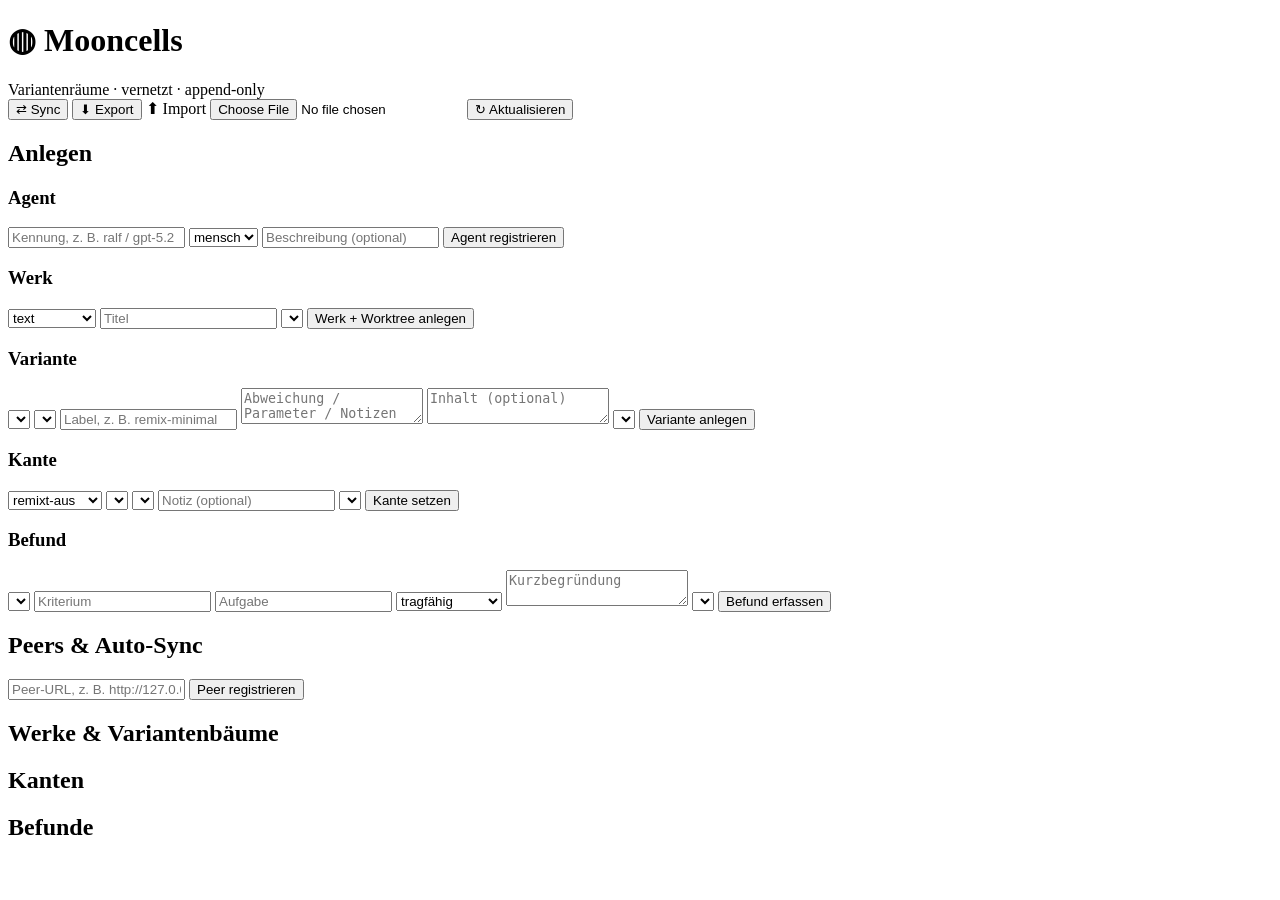
==== server/static/index.html @ 549196c1 "Mooncells-Prototyp: MDF v1, FastAPI-Server, Oberfläche, Export/Import, Sync + Auto-Sync" ====
<!DOCTYPE html>
<html lang="de">
<head>
<meta charset="utf-8">
<title>Mooncells</title>
<meta name="viewport" content="width=device-width, initial-scale=1">
<link rel="stylesheet" href="/static/style.css">
</head>
<body>
<header>
  <h1>◍ Mooncells</h1>
  <span class="sub">Variantenräume · vernetzt · append-only</span>
  <div class="header-actions">
    <button id="btn-sync" title="Bidirektional mit Peer-Instanz synchronisieren">⇄ Sync</button>
    <button id="btn-export" title="Gesamtzustand als Mooncells Document herunterladen">⬇ Export</button>
    <label class="import-label">⬆ Import <input type="file" id="import-file" accept=".json"></label>
    <button id="btn-refresh">↻ Aktualisieren</button>
  </div>
</header>

<div id="flash"></div>

<main>
  <!-- ============ Neue Entitäten ============ -->
  <section class="panel" id="create">
    <h2>Anlegen</h2>
    <div class="form-grid">
      <form id="form-agent">
        <h3>Agent</h3>
        <input name="handle" placeholder="Kennung, z. B. ralf / gpt-5.2" required>
        <select name="agent_type"><option value="human">mensch</option><option value="model">modell</option></select>
        <input name="description" placeholder="Beschreibung (optional)">
        <button type="submit">Agent registrieren</button>
      </form>

      <form id="form-work">
        <h3>Werk</h3>
        <select name="work_type">
          <option>text</option><option>song</option><option>app</option>
          <option>video</option><option>program</option><option>skill</option>
          <option>automation</option>
        </select>
        <input name="title" placeholder="Titel" required>
        <select name="author_id" class="agent-select" required></select>
        <button type="submit">Werk + Worktree anlegen</button>
      </form>

      <form id="form-variant">
        <h3>Variante</h3>
        <select name="work_id" class="work-select" required></select>
        <select name="derived_from" class="variant-select"></select>
        <input name="label" placeholder="Label, z. B. remix-minimal" required>
        <textarea name="notes" placeholder="Abweichung / Parameter / Notizen"></textarea>
        <textarea name="content" placeholder="Inhalt (optional)"></textarea>
        <select name="author_id" class="agent-select" required></select>
        <button type="submit">Variante anlegen</button>
      </form>

      <form id="form-edge">
        <h3>Kante</h3>
        <select name="edge_type">
          <option>remixt-aus</option><option>erweitert</option><option>testet</option>
          <option>widerspricht</option><option>bewertet</option>
        </select>
        <select name="from_variant_id" class="variant-select" required></select>
        <select name="to_variant_id" class="variant-select" required></select>
        <input name="note" placeholder="Notiz (optional)">
        <select name="author_id" class="agent-select" required></select>
        <button type="submit">Kante setzen</button>
      </form>

      <form id="form-finding">
        <h3>Befund</h3>
        <select name="target" id="finding-target"></select>
        <input name="criterion" placeholder="Kriterium" required>
        <input name="task" placeholder="Aufgabe" required>
        <select name="verdict">
          <option value="tragfähig">tragfähig</option>
          <option value="teilweise">teilweise</option>
          <option value="nicht-tragfähig">nicht tragfähig</option>
        </select>
        <textarea name="rationale" placeholder="Kurzbegründung"></textarea>
        <select name="author_id" class="agent-select" required></select>
        <button type="submit">Befund erfassen</button>
      </form>
    </div>
  </section>

  <!-- ============ Peers ============ -->
  <section class="panel">
    <h2>Peers &amp; Auto-Sync</h2>
    <form id="form-peer" class="peer-form">
      <input name="url" placeholder="Peer-URL, z. B. http://127.0.0.1:8401" required>
      <button type="submit">Peer registrieren</button>
    </form>
    <div id="peers"></div>
    <div id="autosync-log"></div>
  </section>

  <!-- ============ Ansichten ============ -->
  <section class="panel">
    <h2>Werke &amp; Variantenbäume</h2>
    <div id="works"></div>
  </section>

  <section class="panel">
    <h2>Kanten</h2>
    <div id="edges"></div>
  </section>

  <section class="panel">
    <h2>Befunde</h2>
    <div id="findings"></div>
  </section>
</main>

<script src="/static/app.js"></script>
</body>
</html>
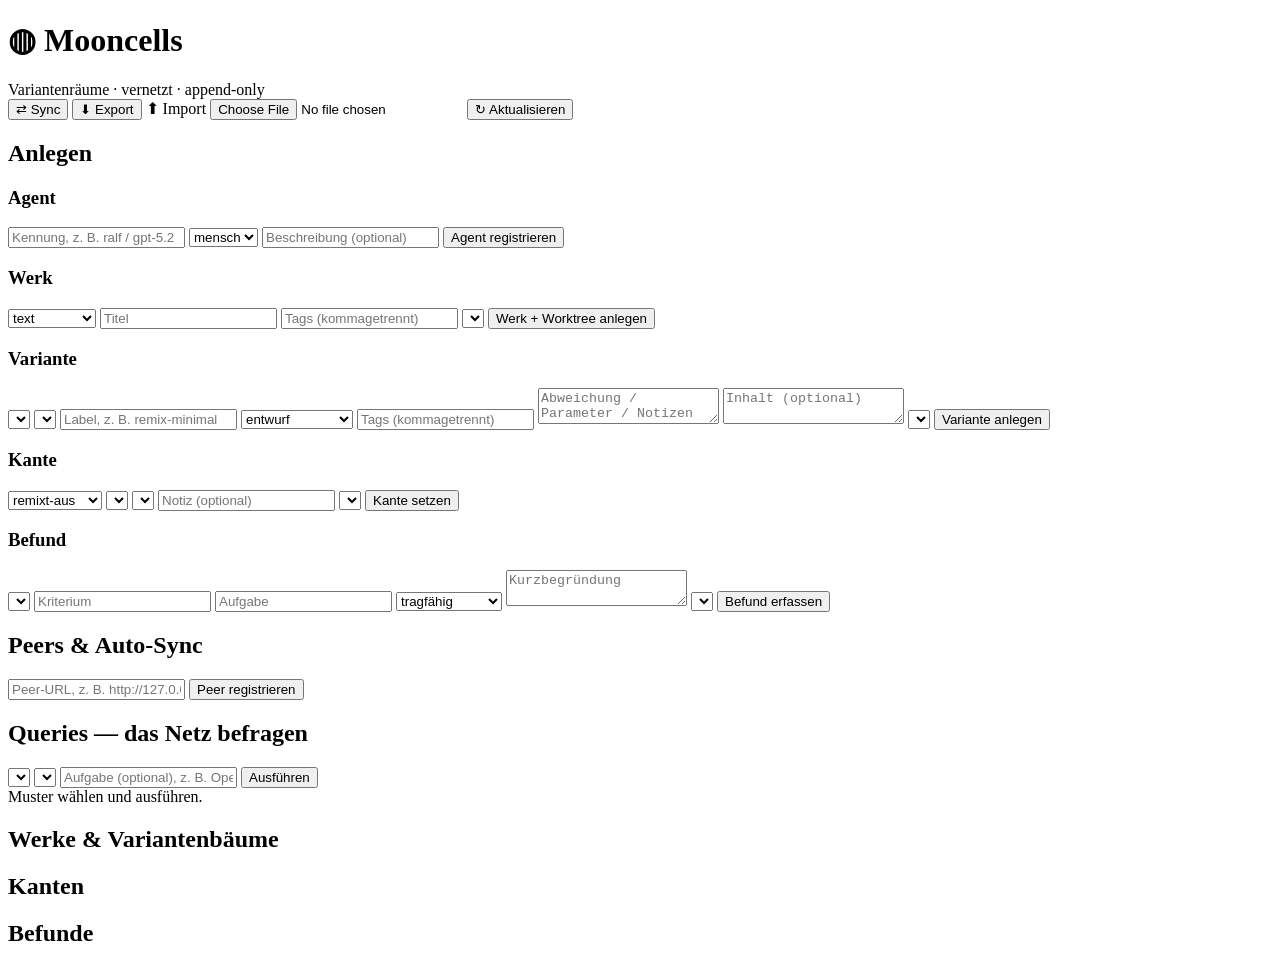
==== commit 345d8fb1: "Schema v2: status/tags/Meta-Befund, Status-Endpunkt (Kristallisieren), Query-Engine (7 Traversierung" ====
--- a/server/static/index.html
+++ b/server/static/index.html
@@ -41,6 +41,7 @@
           <option>automation</option>
         </select>
         <input name="title" placeholder="Titel" required>
+        <input name="tags" placeholder="Tags (kommagetrennt)">
         <select name="author_id" class="agent-select" required></select>
         <button type="submit">Werk + Worktree anlegen</button>
       </form>
@@ -50,6 +51,13 @@
         <select name="work_id" class="work-select" required></select>
         <select name="derived_from" class="variant-select"></select>
         <input name="label" placeholder="Label, z. B. remix-minimal" required>
+        <select name="status">
+          <option value="entwurf">entwurf</option>
+          <option value="geprüft">geprüft</option>
+          <option value="grundformation">grundformation</option>
+          <option value="verworfen">verworfen</option>
+        </select>
+        <input name="tags" placeholder="Tags (kommagetrennt)">
         <textarea name="notes" placeholder="Abweichung / Parameter / Notizen"></textarea>
         <textarea name="content" placeholder="Inhalt (optional)"></textarea>
         <select name="author_id" class="agent-select" required></select>
@@ -97,6 +105,18 @@
     <div id="autosync-log"></div>
   </section>
 
+  <!-- ============ Queries ============ -->
+  <section class="panel">
+    <h2>Queries — das Netz befragen</h2>
+    <form id="form-query" class="peer-form">
+      <select name="pattern" id="query-pattern"></select>
+      <select name="variant_id" class="variant-select"></select>
+      <input name="task" placeholder="Aufgabe (optional), z. B. Opener">
+      <button type="submit">Ausführen</button>
+    </form>
+    <div id="query-result" class="sync-note">Muster wählen und ausführen.</div>
+  </section>
+
   <!-- ============ Ansichten ============ -->
   <section class="panel">
     <h2>Werke &amp; Variantenbäume</h2>
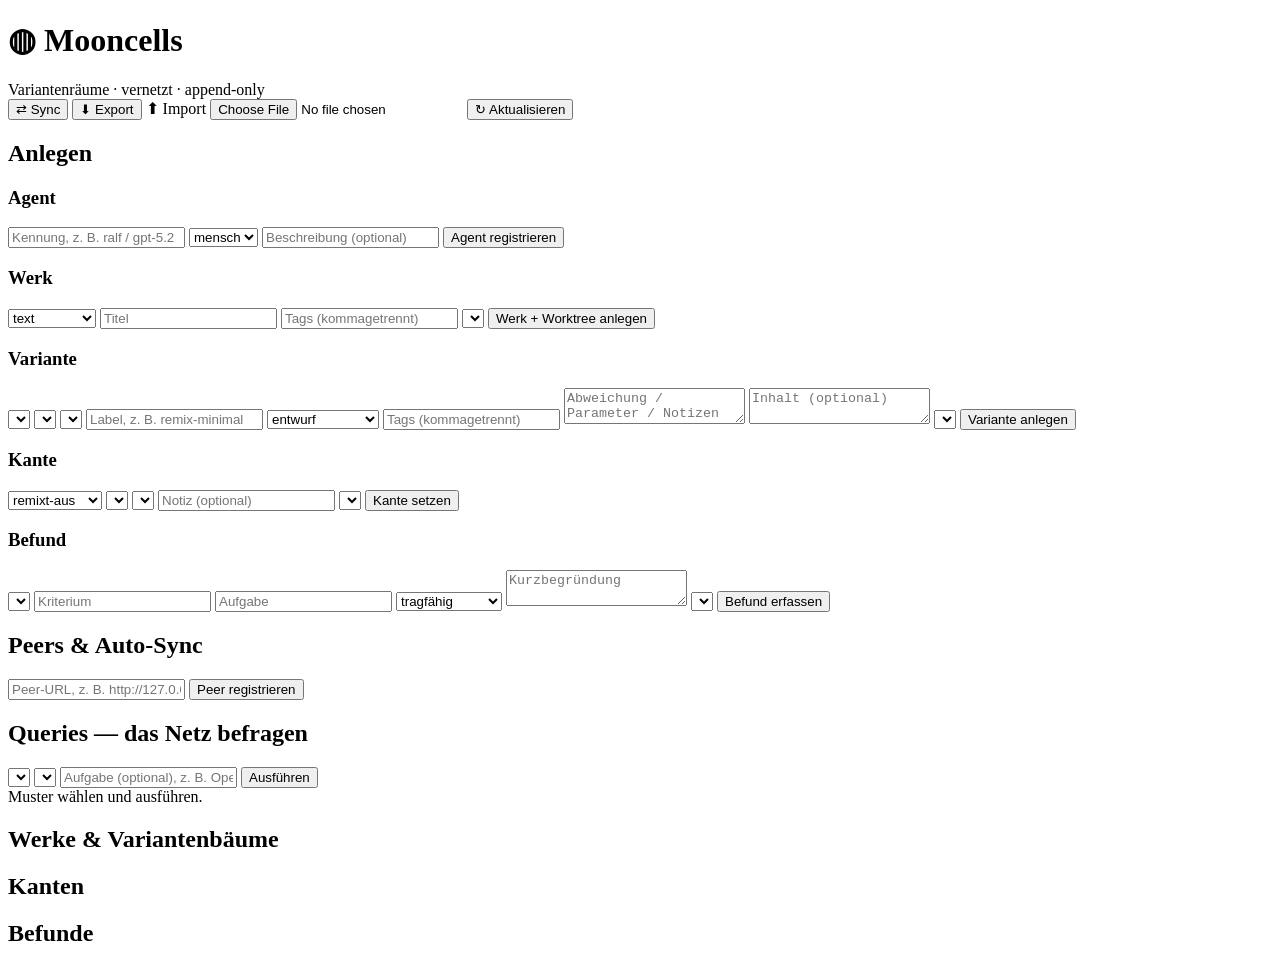
==== commit a208fec9: "Show all worktrees and readable variant content in Mooncells" ====
--- a/server/static/index.html
+++ b/server/static/index.html
@@ -48,8 +48,9 @@
 
       <form id="form-variant">
         <h3>Variante</h3>
-        <select name="work_id" class="work-select" required></select>
-        <select name="derived_from" class="variant-select"></select>
+        <select name="work_id" class="work-select" aria-label="Werk für die Variante" required></select>
+        <select name="worktree_id" aria-label="Worktree für die Variante" required></select>
+        <select name="derived_from" class="variant-select" aria-label="Ausgangsvariante"></select>
         <input name="label" placeholder="Label, z. B. remix-minimal" required>
         <select name="status">
           <option value="entwurf">entwurf</option>
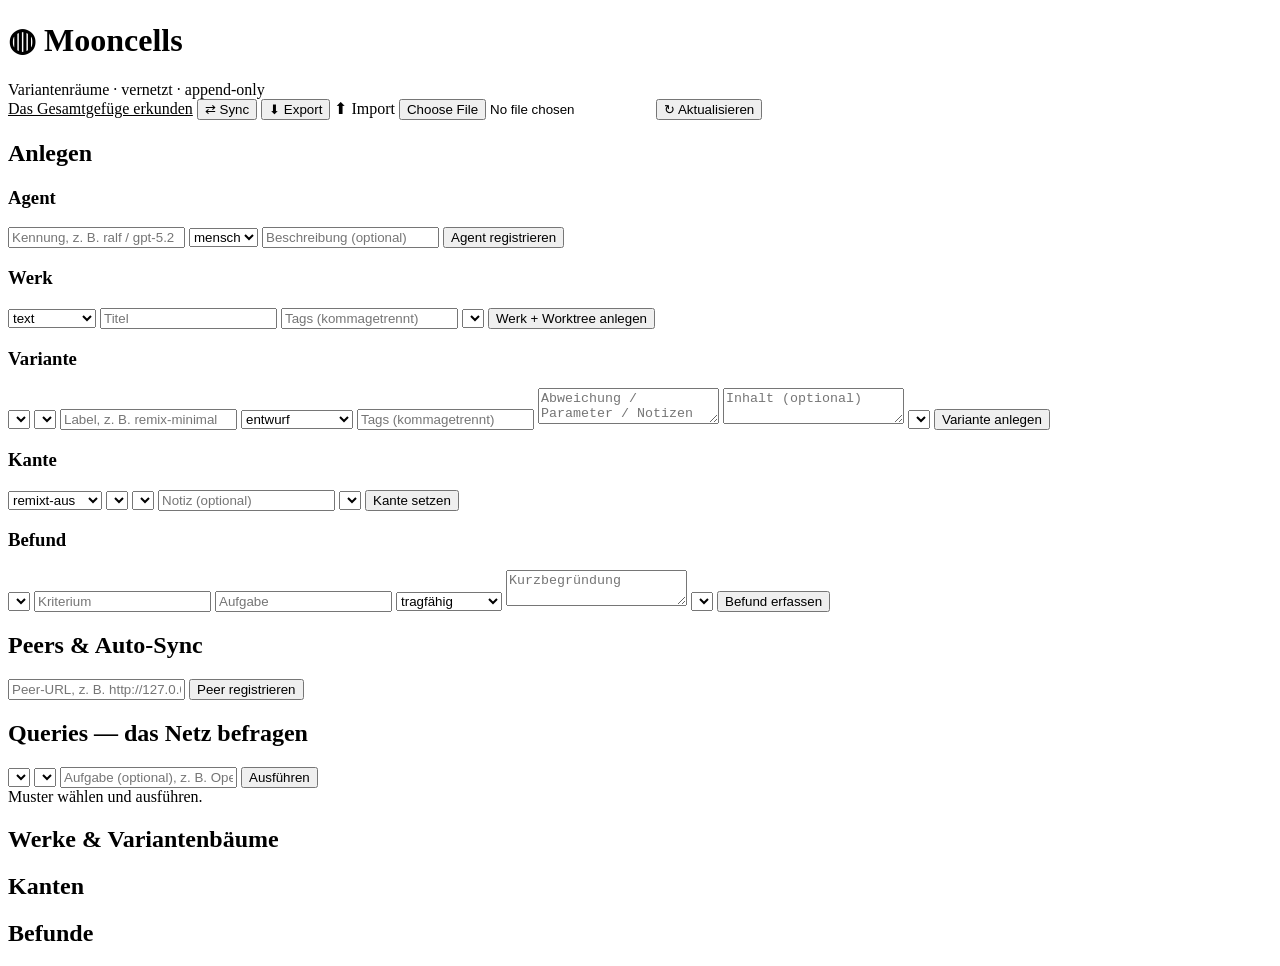
==== commit ac193565: "Add source-bound whole-system variant explorer" ====
--- a/server/static/index.html
+++ b/server/static/index.html
@@ -11,6 +11,7 @@
   <h1>◍ Mooncells</h1>
   <span class="sub">Variantenräume · vernetzt · append-only</span>
   <div class="header-actions">
+    <a href="/static/variantenraum/index.html" style="color:var(--accent)">Das Gesamtgefüge erkunden</a>
     <button id="btn-sync" title="Bidirektional mit Peer-Instanz synchronisieren">⇄ Sync</button>
     <button id="btn-export" title="Gesamtzustand als Mooncells Document herunterladen">⬇ Export</button>
     <label class="import-label">⬆ Import <input type="file" id="import-file" accept=".json"></label>
@@ -48,9 +49,8 @@
 
       <form id="form-variant">
         <h3>Variante</h3>
-        <select name="work_id" class="work-select" aria-label="Werk für die Variante" required></select>
-        <select name="worktree_id" aria-label="Worktree für die Variante" required></select>
-        <select name="derived_from" class="variant-select" aria-label="Ausgangsvariante"></select>
+        <select name="work_id" class="work-select" required></select>
+        <select name="derived_from" class="variant-select"></select>
         <input name="label" placeholder="Label, z. B. remix-minimal" required>
         <select name="status">
           <option value="entwurf">entwurf</option>
